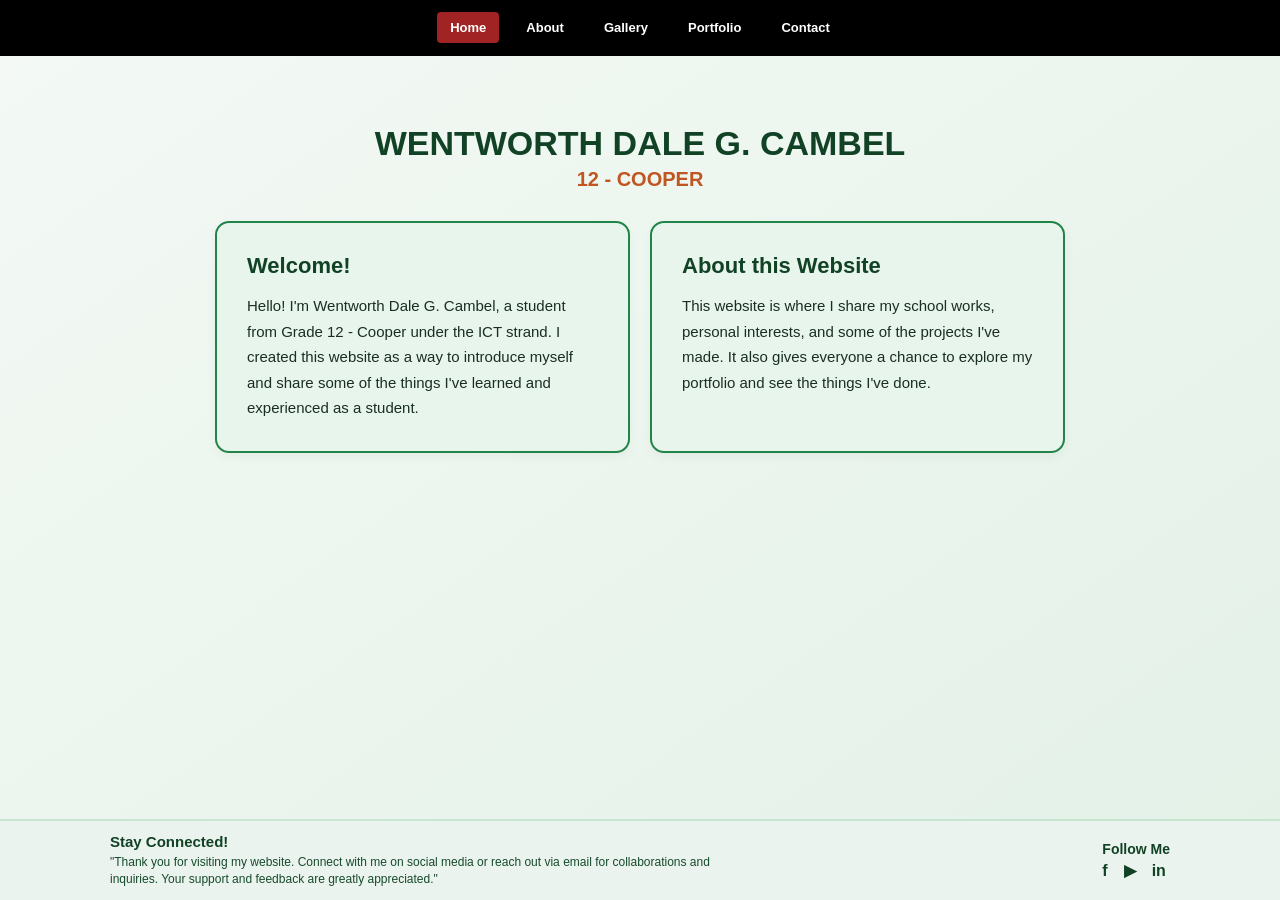
==== index.html @ 31f9ced3 "Update fmt.Println message from 'Hello' to 'Goodbye'" ====
<!DOCTYPE html>
<html lang="en">
<head>
    <meta charset="UTF-8">
    <meta name="viewport" content="width=device-width, initial-scale=1.0">
    <title>Wentworth Dale G. Cambel - Portfolio</title>

    <style>
* {
            box-sizing: border-box;
        }

        body {
            margin: 0;
            font-family: Arial, Helvetica, sans-serif;
            background: linear-gradient(to bottom right, #f4f9f5, #e3f1e7);
            min-height: 100vh;
            color: #000000;
            display: flex;
            flex-direction: column;
        }

        .navbar {
            min-height: 56px;
            background-color: #000000;
            border-top: 5px solid #000000;
            border-bottom: 6px solid #000000;
            display: flex;
            justify-content: center;
            align-items: center;
            flex-shrink: 0;
        }

        .navbar ul {
            display: flex;
            justify-content: center;
            align-items: center;
            flex-wrap: wrap;
            gap: 14px;
            list-style: none;
            padding: 0;
            margin: 0;
        }

        .navbar a {
            display: block;
            color: white;
            text-decoration: none;
            font-size: 13px;
            font-weight: bold;
            padding: 8px 13px;
            border-radius: 4px;
        }

        .navbar a:hover,
        .navbar a.active {
            background-color: #a12323;
        }

        main {
            flex: 1;
            position: relative;
        }

        .page {
            display: none;
            padding: 40px 20px 60px 20px;
            text-align: center;
        }

        .page.active {
            display: block;
        }

        .container {
            width: 100%;
            max-width: 900px;
            margin: auto;
        }

        h1 {
            color: #114225;
            font-size: 34px;
            margin-bottom: 5px;
        }

        .subtitle {
            color: #c05621;
            font-size: 20px;
            font-weight: bold;
            margin-bottom: 25px;
        }

        /* TWO INDIVIDUAL BOXES GRID STYLES */
        .welcome-grid {
            display: grid;
            grid-template-columns: 1fr 1fr;
            gap: 20px;
            max-width: 850px;
            margin: 30px auto 0 auto;
            text-align: left;
        }

        .welcome-box-card {
            background-color: #e8f5ec;
            border: 2px solid #218448;
            border-radius: 14px;
            padding: 30px;
            box-shadow: 0 4px 12px rgba(0, 0, 0, 0.04);
            display: flex;
            flex-direction: column;
        }

        .welcome-box-card h2 {
            color: #114225;
            font-size: 22px;
            margin-top: 0;
            margin-bottom: 14px;
        }

        .welcome-box-card p {
            color: #1a2e22;
            font-size: 15px;
            line-height: 1.7;
            margin: 0;
        }

        /* ABOUT PAGE SIDE-BY-SIDE LAYOUT */
        .about-layout {
            display: grid;
            grid-template-columns: 1.2fr 1fr;
            gap: 30px;
            align-items: start;
            max-width: 1000px;
            margin: 0 auto;
            text-align: left;
        }

        .about-wrapper {
            display: flex;
            flex-direction: column;
        }

        .about-box-container {
            background: #ffffff;
            border: 1px solid #dcdcdc;
            border-radius: 10px;
            margin-bottom: 15px;
            overflow: hidden;
            box-shadow: 0 2px 8px rgba(0,0,0,0.04);
        }

        .about-header {
            background: #ffffff;
            color: #111111;
            padding: 16px 20px;
            font-weight: bold;
            font-size: 16px;
            cursor: pointer;
            user-select: none;
            display: flex;
            align-items: center;
            gap: 10px;
            transition: background 0.2s;
        }

        .about-header:hover {
            background: #f7f7f7;
        }

        .about-body {
            padding: 20px;
            color: #333333;
            display: none;
            border-top: 1px solid #eee;
            background: #ffffff;
        }

        .about-body.open {
            display: block;
        }

        .about-body p, .about-body li {
            margin: 0;
            line-height: 1.6;
            font-size: 15px;
            color: #333333;
        }

        /* PROFILE CARD ON THE RIGHT */
        .profile-card {
            background: #ffffff;
            border: 1px solid #e0e0e0;
            border-radius: 16px;
            padding: 25px;
            text-align: center;
            box-shadow: 0 4px 15px rgba(0,0,0,0.05);
        }

        .profile-img {
            width: 100%;
            max-height: 320px;
            object-fit: cover;
            border-radius: 12px;
            margin-bottom: 15px;
        }

        .profile-card h3 {
            font-size: 20px;
            color: #111111;
            margin: 0 0 15px 0;
        }

        .profile-info {
            text-align: left;
            font-size: 14px;
            color: #444;
            border-top: 1px solid #eee;
            padding-top: 15px;
            line-height: 1.5;
        }

        .profile-info p {
            margin: 0 0 8px 0;
        }

        .profile-info span {
            font-weight: bold;
            color: #111;
        }

        /* GALLERY SLIDESHOW STYLES */
        .gallery-slider-container {
            max-width: 650px;
            margin: 25px auto 0 auto;
            background: #222222;
            border-radius: 12px;
            padding: 20px;
            box-shadow: 0 4px 15px rgba(0,0,0,0.2);
            text-align: center;
        }

        .gallery-image-box {
            width: 100%;
            height: 400px;
            display: flex;
            justify-content: center;
            align-items: center;
            overflow: hidden;
            border-radius: 8px;
            background: #111;
            margin-bottom: 15px;
        }

        .gallery-image-box img {
            max-width: 100%;
            max-height: 100%;
            object-fit: contain;
        }

        .gallery-controls {
            display: flex;
            justify-content: center;
            align-items: center;
            gap: 20px;
        }

        .gallery-btn {
            background-color: #b8b8b8;
            color: white;
            border: none;
            padding: 8px 18px;
            border-radius: 6px;
            font-weight: bold;
            cursor: pointer;
            font-size: 14px;
            transition: background 0.2s;
        }

        .gallery-btn:hover {
            background-color: #000000;
        }

        #gallery-counter {
            color: white;
            font-weight: bold;
            font-size: 16px;
        }

        .portfolio-grid {
            display: grid;
            grid-template-columns: repeat(4, minmax(0, 1fr));
            gap: 16px;
            margin-top: 25px;
        }

        .portfolio-button {
            min-height: 62px;
            display: flex;
            justify-content: center;
            align-items: center;
            text-align: center;
            padding: 12px 8px;
            background-color: #e3f2e8;
            border: 3px double #218448;
            border-radius: 9px;
            color: #114225;
            font-size: 14px;
            font-weight: bold;
            text-decoration: none;
            transition: 0.2s;
        }

        .portfolio-button:hover {
            background-color: #c7e5d1;
            transform: translateY(-2px);
        }

        /* SITE FOOTER */
        .site-footer {
            background-color: #eaf3ed;
            border-top: 2px solid #c7e5d1;
            flex-shrink: 0;
            margin-top: auto;
        }

        .footer-content {
            max-width: 1100px;
            margin: 0 auto;
            padding: 12px 20px;
            display: flex;
            justify-content: space-between;
            align-items: center;
            flex-wrap: wrap;
            gap: 15px;
        }

        .footer-left {
            max-width: 650px;
            text-align: left;
        }

        .footer-left h3 {
            color: #114225;
            font-size: 15px;
            margin: 0 0 4px 0;
        }

        .footer-left p {
            color: #174b2d;
            font-size: 12px;
            margin: 0;
            line-height: 1.4;
        }

        .footer-right {
            text-align: right;
        }

        .footer-right h4 {
            color: #114225;
            font-size: 14px;
            margin: 0 0 4px 0;
        }

        .social-icons {
            display: flex;
            gap: 16px;
            align-items: center;
        }

        .social-icons a {
            color: #114225;
            text-decoration: none;
            font-weight: bold;
            font-size: 16px;
            transition: color 0.2s, transform 0.2s;
        }

        .social-icons a:hover {
            color: #218448;
            transform: translateY(-2px);
        }

        @media (max-width: 760px) {
            .welcome-grid, .about-layout {
                grid-template-columns: 1fr;
            }

            .portfolio-grid {
                grid-template-columns: repeat(2, 1fr);
            }

            .navbar ul {
                gap: 2px;
            }

            .navbar a {
                padding: 8px;
                font-size: 12px;
            }

            .footer-content {
                flex-direction: column;
                align-items: flex-start;
            }

            .footer-right {
                text-align: left;
            }
        }

        @media (max-width: 420px) {
            .portfolio-grid {
                grid-template-columns: 1fr;
            }
        }
    </style>
</head>

<body>

    <nav class="navbar">
        <ul>
            <li><a href="#" class="active" onclick="showPage('home', this); return false;">Home</a></li>
            <li><a href="#" onclick="showPage('about', this); return false;">About</a></li>
            <li><a href="#" onclick="showPage('gallery', this); return false;">Gallery</a></li>
            <li><a href="#" onclick="showPage('portfolio', this); return false;">Portfolio</a></li>
            <li><a href="#" onclick="showPage('contact', this); return false;">Contact</a></li>
        </ul>
    </nav>

    <main>
        <!-- HOME -->
        <section id="home" class="page active">
            <div class="container">
                <h1>WENTWORTH DALE G. CAMBEL</h1>
                <div class="subtitle">12 - COOPER</div>

                <div class="welcome-grid">
                    <!-- Box 1 -->
                    <div class="welcome-box-card">
                        <h2>Welcome!</h2>
                        <p>
                            Hello! I'm Wentworth Dale G. Cambel, a student from Grade 12 - Cooper under the ICT strand. I created this website as a way to introduce myself and share some of the things I've learned and experienced as a student.
                        </p>
                    </div>

                    <!-- Box 2 -->
                    <div class="welcome-box-card">
                        <h2>About this Website</h2>
                        <p>
                            This website is where I share my school works, personal interests, and some of the projects I've made. It also gives everyone a chance to explore my portfolio and see the things I've done.
                        </p>
                    </div>
                </div>
            </div>
        </section>

        <!-- ABOUT -->
        <section id="about" class="page">
            <div class="container">
                <div class="about-layout">
                    <!-- Left Side: Accordion Boxes -->
                    <div class="about-wrapper">
                        <!-- Box 1: About Me -->
                        <div class="about-box-container">
                            <div class="about-header" onclick="toggleBox(this)">
                                <span class="arrow">▾</span> About Me
                            </div>
                            <div class="about-body open">
                                <p>Hello! I'm Wentworth Dale G. Cambel, a Grade 12 ICT student from 12 - Cooper at Gov. Juanito Reyes Remulla Senior High School. I like learning new things, specially about technology and computers.<br><br>
                                In my free time, I enjoy playing online games, watching movies, and doing things that makes me happy. I also want to improve my skills and learn more things.</p>
                            </div>
                        </div>

                        <!-- Box 2: Favorite Hobbies -->
                        <div class="about-box-container">
                            <div class="about-header" onclick="toggleBox(this)">
                                <span class="arrow">▸</span> Favorite Hobbies
                            </div>
                            <div class="about-body">
                                <ul style="margin: 0; padding-left: 20px; line-height: 1.8;">
                                    <li>Sleeping</li>
                                    <li>Reading manga</li>
                                    <li>Gaming</li>
                                    <li>Watching Netflix</li>
                                    <li>Listening to music</li>
                                    <li>Hanging out with friends</li>
                                </ul>
                            </div>
                        </div>

                        <!-- Box 3: Favorite Games -->
                        <div class="about-box-container">
                            <div class="about-header" onclick="toggleBox(this)">
                                <span class="arrow">▸</span> Favorite Games
                            </div>
                            <div class="about-body">
                                <ul style="margin: 0; padding-left: 20px; line-height: 1.8;">
                                    <li>Roblox</li>
                                    <li>Valorant</li>
                                    <li>Rules of Survival Reborn</li>
                                    <li>GTA V</li>
                                    <li>Five Nights at Freddy's</li>
                                </ul>
                            </div>
                        </div>
                    </div>

                    <!-- Right Side: Profile Card with Picture -->
                    <div class="profile-card">
                        <img src="5a902b25-4dc4-41ee-8251-9d0593209325.jpg" alt="Wentworth Dale G. Cambel" class="profile-img">
                        <h3>Hello! I'm Wentworth.</h3>
                        <div class="profile-info">
                            <p><span>School:</span> Gov. Juanito Reyes Remulla Senior High School</p>
                            <p><span>Strand:</span> TVL - ICT (Section Cooper)</p>
                        </div>
                    </div>
                </div>
            </div>
        </section>

        <!-- GALLERY -->
        <section id="gallery" class="page">
            <div class="container">
                <h1>My Gallery</h1>
                <p>Welcome to my photo gallery</p>

                <div class="gallery-slider-container">
                    <div class="gallery-image-box">
                        <img id="gallery-img" src="246e6634-689c-4639-8c25-1fad8728c51e.jpg" alt="Gallery Image">
                    </div>
                    <div class="gallery-controls">
                        <button class="gallery-btn" onclick="prevImage()">Previous</button>
                        <span id="gallery-counter">1 / 5</span>
                        <button class="gallery-btn" onclick="nextImage()">Next</button>
                    </div>
                </div>
            </div>
        </section>

        <!-- PORTFOLIO -->
        <section id="portfolio" class="page">
            <div class="container">
                <h1>My Portfolio</h1>

                <div class="portfolio-grid">
                    <a href="SampleCalculator.html" class="portfolio-button">Sample Calculator</a>
                    <a href="DiscountCalculator.html" class="portfolio-button">Discount Calculator</a>
                    <a href="FormElements.html" class="portfolio-button">Form Elements</a>
                    <a href="ClassSchedule.html" class="portfolio-button">Class Schedule</a>
                    <a href="ClassScheduleStyle.html" class="portfolio-button">Class Schedule Style</a>
                    <a href="console.html" class="portfolio-button">Console Example</a>
                    <a href="MyPhotoGallery.html" class="portfolio-button">My Photo Gallery</a>
                    <a href="Login.html" class="portfolio-button">Login Logic</a>
                    <a href="Logic.html" class="portfolio-button">Login</a>
                    <a href="SaveGrades.html" class="portfolio-button">Grades</a>
                    <a href="Canvas.html" class="portfolio-button">Canvas Tree</a>
                    <a href="NETDeveloperProfile.html" class="portfolio-button">NETDeveloperProfile</a>
                    <a href="DragAndDrop.html" class="portfolio-button">DragAndDrop</a>
                    <a href="KingVonGame.html" class="portfolio-button">Drag&Drop Test</a>
                    <a href="KingVonBio.html" class="portfolio-button">Tab</a>
                    <a href="KingVonEffects.html" class="portfolio-button">4 jquery</a>
                    <a href="GridPage.html" class="portfolio-button">Grid</a>
                    <a href="SvgGraphics.html" class="portfolio-button">Shape</a>
                </div>
            </div>
        </section>

        <!-- CONTACT -->
        <section id="contact" class="page">
            <div class="container">
                <h1>Contacts</h1>
                <p>Get in touch with me through my channels and social media.</p>
            </div>
        </section>
    </main>

    <!-- FOOTER -->
    <footer class="site-footer">
        <div class="footer-content">
            <div class="footer-left">
                <h3>Stay Connected!</h3>
                <p>"Thank you for visiting my website. Connect with me on social media or reach out via email for collaborations and inquiries. Your support and feedback are greatly appreciated."</p>
            </div>
            <div class="footer-right">
                <h4>Follow Me</h4>
                <div class="social-icons">
                    <a href="#" target="_blank" title="Facebook">f</a>
                    <a href="#" target="_blank" title="Media">▶</a>
                    <a href="#" target="_blank" title="LinkedIn">in</a>
                </div>
            </div>
        </div>
    </footer>

    <script>
        function showPage(pageId, element) {
            const pages = document.querySelectorAll('.page');
            pages.forEach(page => page.classList.remove('active'));

            const targetPage = document.getElementById(pageId);
            if (targetPage) {
                targetPage.classList.add('active');
            }

            const navLinks = document.querySelectorAll('.navbar a');
            navLinks.forEach(link => link.classList.remove('active'));
            
            if (element) {
                element.classList.add('active');
            }

            window.scrollTo(0, 0);
        }

        function toggleBox(headerElement) {
            const body = headerElement.nextElementSibling;
            const arrow = headerElement.querySelector('.arrow');
            const isOpen = body.classList.contains('open');

            if (isOpen) {
                body.classList.remove('open');
                arrow.textContent = '▸';
            } else {
                body.classList.add('open');
                arrow.textContent = '▾';
            }
        }

        // GALLERY SLIDESHOW SCRIPT (5 IMAGES)
        const galleryImages = [
            "246e6634-689c-4639-8c25-1fad8728c51e.jpg", // Image 1
            "df95b44e-a974-429c-b445-434b098ed33e.jpg", // Image 2
            "4da98704-7d71-498f-8f2c-3c7dd0dac0cd.jpg", // Image 3
            "1a321372-885d-42f6-a3aa-159d88a472e5.jpg", // Image 4
            "9b79736e-eb4c-4440-b5d8-7a6cf8a598b7.jpg"  // Image 5
        ];

        let currentIndex = 0;

        function updateGallery() {
            const imgElement = document.getElementById('gallery-img');
            const counterElement = document.getElementById('gallery-counter');
            
            imgElement.src = galleryImages[currentIndex];
            counterElement.textContent = (currentIndex + 1) + " / " + galleryImages.length;
        }

        function nextImage() {
            currentIndex = (currentIndex + 1) % galleryImages.length;
            updateGallery();
        }

        function prevImage() {
            currentIndex = (currentIndex - 1 + galleryImages.length) % galleryImages.length;
            updateGallery();
        }
    </script>
</body>
</html>
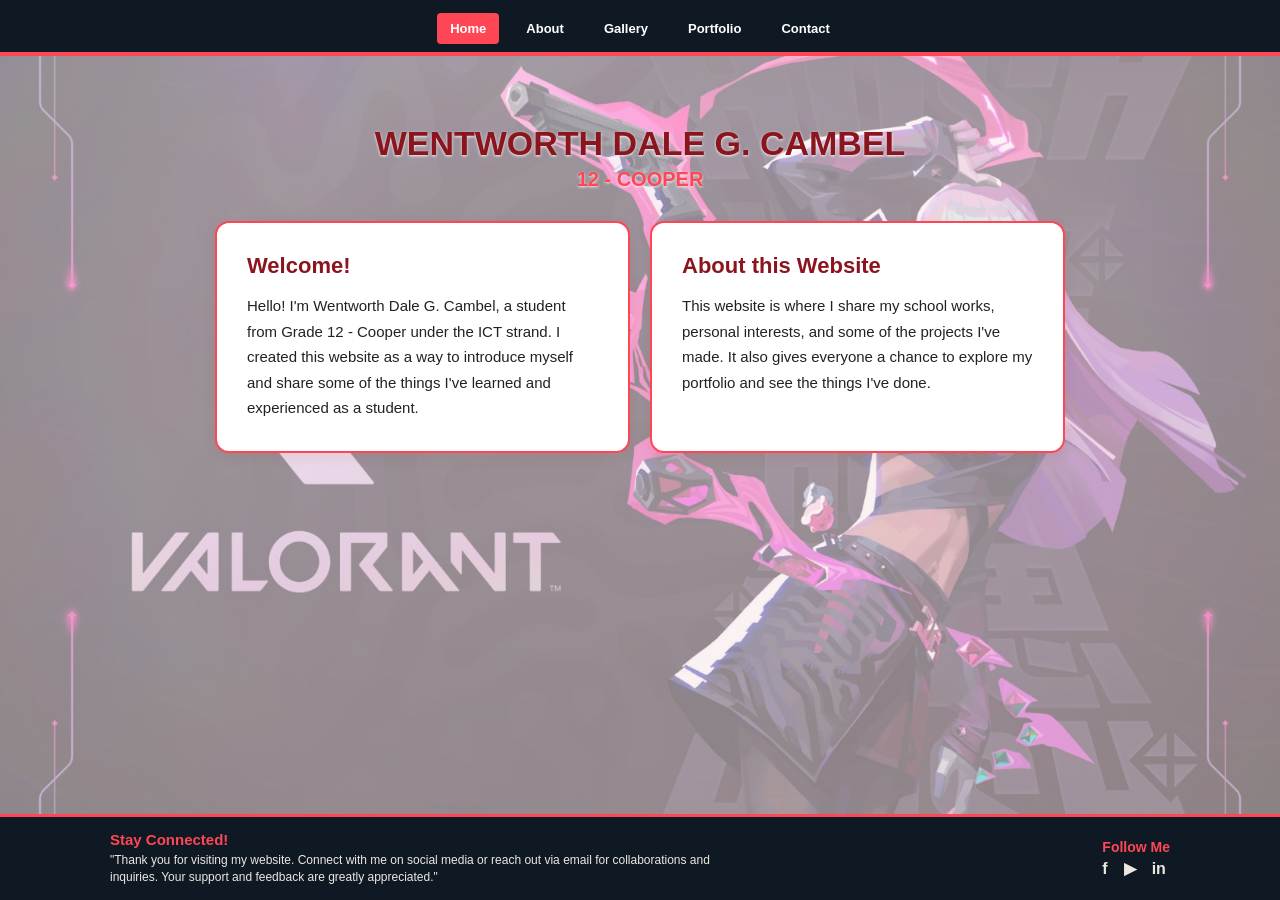
==== commit 9d3be2bb: "Update print statement from 'Hello' to 'Goodbye'" ====
--- a/index.html
+++ b/index.html
@@ -6,29 +6,45 @@
     <title>Wentworth Dale G. Cambel - Portfolio</title>
 
     <style>
-* {
+        * {
             box-sizing: border-box;
         }
 
         body {
             margin: 0;
             font-family: Arial, Helvetica, sans-serif;
-            background: linear-gradient(to bottom right, #f4f9f5, #e3f1e7);
+            background: linear-gradient(to bottom right, #fdf4f5, #f5e1e3);
             min-height: 100vh;
             color: #000000;
             display: flex;
             flex-direction: column;
+            position: relative;
+        }
+
+        /* VALORANT AGENT BACKGROUND IMAGE STYLING */
+        .bg-agent-img {
+            position: fixed;
+            top: 0;
+            left: 0;
+            width: 100vw;
+            height: 100vh;
+            object-fit: cover;
+            z-index: 0;
+            opacity: 0.45; /* Adjust this to make it more or less visible behind your cards */
+            pointer-events: none;
         }
 
         .navbar {
             min-height: 56px;
-            background-color: #000000;
-            border-top: 5px solid #000000;
-            border-bottom: 6px solid #000000;
+            background-color: #0f1923;
+            border-top: 5px solid #0f1923;
+            border-bottom: 4px solid #ff4655;
             display: flex;
             justify-content: center;
             align-items: center;
             flex-shrink: 0;
+            position: relative;
+            z-index: 2;
         }
 
         .navbar ul {
@@ -50,16 +66,18 @@
             font-weight: bold;
             padding: 8px 13px;
             border-radius: 4px;
+            transition: background 0.2s;
         }
 
         .navbar a:hover,
         .navbar a.active {
-            background-color: #a12323;
+            background-color: #ff4655;
         }
 
         main {
             flex: 1;
             position: relative;
+            z-index: 1;
         }
 
         .page {
@@ -79,19 +97,21 @@
         }
 
         h1 {
-            color: #114225;
+            color: #8b151e;
             font-size: 34px;
             margin-bottom: 5px;
+            text-shadow: 0 1px 3px rgba(255, 255, 255, 0.9);
         }
 
         .subtitle {
-            color: #c05621;
+            color: #ff4655;
             font-size: 20px;
             font-weight: bold;
             margin-bottom: 25px;
-        }
-
-        /* TWO INDIVIDUAL BOXES GRID STYLES */
+            text-shadow: 0 1px 3px rgba(255, 255, 255, 0.9);
+        }
+
+        /* TWO INDIVIDUAL BOXES GRID STYLES (Solid background so graphic stays behind text) */
         .welcome-grid {
             display: grid;
             grid-template-columns: 1fr 1fr;
@@ -102,24 +122,25 @@
         }
 
         .welcome-box-card {
-            background-color: #e8f5ec;
-            border: 2px solid #218448;
+            background-color: #ffffff;
+            border: 2px solid #ff4655;
             border-radius: 14px;
             padding: 30px;
-            box-shadow: 0 4px 12px rgba(0, 0, 0, 0.04);
+            box-shadow: 0 4px 14px rgba(139, 21, 30, 0.08);
             display: flex;
             flex-direction: column;
+            position: relative;
         }
 
         .welcome-box-card h2 {
-            color: #114225;
+            color: #8b151e;
             font-size: 22px;
             margin-top: 0;
             margin-bottom: 14px;
         }
 
         .welcome-box-card p {
-            color: #1a2e22;
+            color: #222222;
             font-size: 15px;
             line-height: 1.7;
             margin: 0;
@@ -143,16 +164,16 @@
 
         .about-box-container {
             background: #ffffff;
-            border: 1px solid #dcdcdc;
+            border: 1px solid #f0c2c6;
             border-radius: 10px;
             margin-bottom: 15px;
             overflow: hidden;
-            box-shadow: 0 2px 8px rgba(0,0,0,0.04);
+            box-shadow: 0 2px 8px rgba(0,0,0,0.05);
         }
 
         .about-header {
             background: #ffffff;
-            color: #111111;
+            color: #8b151e;
             padding: 16px 20px;
             font-weight: bold;
             font-size: 16px;
@@ -165,14 +186,14 @@
         }
 
         .about-header:hover {
-            background: #f7f7f7;
+            background: #fff5f6;
         }
 
         .about-body {
             padding: 20px;
             color: #333333;
             display: none;
-            border-top: 1px solid #eee;
+            border-top: 1px solid #f5d6d9;
             background: #ffffff;
         }
 
@@ -190,11 +211,11 @@
         /* PROFILE CARD ON THE RIGHT */
         .profile-card {
             background: #ffffff;
-            border: 1px solid #e0e0e0;
+            border: 2px solid #ff4655;
             border-radius: 16px;
             padding: 25px;
             text-align: center;
-            box-shadow: 0 4px 15px rgba(0,0,0,0.05);
+            box-shadow: 0 4px 15px rgba(0,0,0,0.06);
         }
 
         .profile-img {
@@ -207,7 +228,7 @@
 
         .profile-card h3 {
             font-size: 20px;
-            color: #111111;
+            color: #8b151e;
             margin: 0 0 15px 0;
         }
 
@@ -215,7 +236,7 @@
             text-align: left;
             font-size: 14px;
             color: #444;
-            border-top: 1px solid #eee;
+            border-top: 1px solid #f5d6d9;
             padding-top: 15px;
             line-height: 1.5;
         }
@@ -233,7 +254,8 @@
         .gallery-slider-container {
             max-width: 650px;
             margin: 25px auto 0 auto;
-            background: #222222;
+            background: #0f1923;
+            border: 2px solid #ff4655;
             border-radius: 12px;
             padding: 20px;
             box-shadow: 0 4px 15px rgba(0,0,0,0.2);
@@ -266,7 +288,7 @@
         }
 
         .gallery-btn {
-            background-color: #b8b8b8;
+            background-color: #ff4655;
             color: white;
             border: none;
             padding: 8px 18px;
@@ -278,7 +300,7 @@
         }
 
         .gallery-btn:hover {
-            background-color: #000000;
+            background-color: #a12323;
         }
 
         #gallery-counter {
@@ -301,10 +323,10 @@
             align-items: center;
             text-align: center;
             padding: 12px 8px;
-            background-color: #e3f2e8;
-            border: 3px double #218448;
+            background-color: #ffffff;
+            border: 3px double #ff4655;
             border-radius: 9px;
-            color: #114225;
+            color: #8b151e;
             font-size: 14px;
             font-weight: bold;
             text-decoration: none;
@@ -312,22 +334,67 @@
         }
 
         .portfolio-button:hover {
-            background-color: #c7e5d1;
+            background-color: #ff4655;
+            color: #ffffff;
             transform: translateY(-2px);
+        }
+
+        /* CONTACT PAGE STYLES */
+        .contact-cards-container {
+            max-width: 800px;
+            margin: 30px auto 0 auto;
+            display: flex;
+            flex-direction: column;
+            gap: 15px;
+            text-align: left;
+        }
+
+        .contact-card {
+            background: #ffffff;
+            border: 1px solid #f0c2c6;
+            border-left: 4px solid #ff4655;
+            border-radius: 10px;
+            padding: 20px 25px;
+            box-shadow: 0 2px 8px rgba(0, 0, 0, 0.04);
+        }
+
+        .contact-label {
+            font-size: 11px;
+            font-weight: bold;
+            color: #ff4655;
+            letter-spacing: 0.5px;
+            margin-bottom: 6px;
+            text-transform: uppercase;
+        }
+
+        .contact-value {
+            font-size: 16px;
+            color: #111111;
+        }
+
+        .contact-value a {
+            color: #a12323;
+            text-decoration: none;
+        }
+
+        .contact-value a:hover {
+            text-decoration: underline;
         }
 
         /* SITE FOOTER */
         .site-footer {
-            background-color: #eaf3ed;
-            border-top: 2px solid #c7e5d1;
+            background-color: #0f1923;
+            border-top: 3px solid #ff4655;
             flex-shrink: 0;
             margin-top: auto;
+            position: relative;
+            z-index: 2;
         }
 
         .footer-content {
             max-width: 1100px;
             margin: 0 auto;
-            padding: 12px 20px;
+            padding: 14px 20px;
             display: flex;
             justify-content: space-between;
             align-items: center;
@@ -341,13 +408,13 @@
         }
 
         .footer-left h3 {
-            color: #114225;
+            color: #ff4655;
             font-size: 15px;
             margin: 0 0 4px 0;
         }
 
         .footer-left p {
-            color: #174b2d;
+            color: #ece8e1;
             font-size: 12px;
             margin: 0;
             line-height: 1.4;
@@ -358,7 +425,7 @@
         }
 
         .footer-right h4 {
-            color: #114225;
+            color: #ff4655;
             font-size: 14px;
             margin: 0 0 4px 0;
         }
@@ -370,7 +437,7 @@
         }
 
         .social-icons a {
-            color: #114225;
+            color: #ece8e1;
             text-decoration: none;
             font-weight: bold;
             font-size: 16px;
@@ -378,7 +445,7 @@
         }
 
         .social-icons a:hover {
-            color: #218448;
+            color: #ff4655;
             transform: translateY(-2px);
         }
 
@@ -419,6 +486,9 @@
 </head>
 
 <body>
+
+    <!-- Valorant Background Image -->
+    <img src="d01eec16-aa63-4806-bd8e-70c4dffb21b2.jpeg" class="bg-agent-img" alt="">
 
     <nav class="navbar">
         <ul>
@@ -506,11 +576,26 @@
                                 </ul>
                             </div>
                         </div>
-                    </div>
-
+                        <!-- Box 4: Favorite Movies -->
+                        <div class="about-box-container">
+                            <div class="about-header" onclick="toggleBox(this)">
+                                <span class="arrow">▸</span> Favorite Movies
+                            </div>
+                            <div class="about-body">
+                                <ul style="margin: 0; padding-left: 20px; line-height: 1.8;">
+                                    <li>Avengers: Endgame</li>
+                                    <li>Inception</li>
+                                    <li>The Dark Knight</li>
+                                    <li>Interstellar</li>
+                                    <li>Parasite</li>
+                                </ul>
+                            </div>
+                        </div>
+
+                    </div>
                     <!-- Right Side: Profile Card with Picture -->
                     <div class="profile-card">
-                        <img src="5a902b25-4dc4-41ee-8251-9d0593209325.jpg" alt="Wentworth Dale G. Cambel" class="profile-img">
+                        <img src="3cc9110c-2fba-40bf-b199-5dbd595d82a5.jpg" alt="Wentworth Dale G. Cambel" class="profile-img">
                         <h3>Hello! I'm Wentworth.</h3>
                         <div class="profile-info">
                             <p><span>School:</span> Gov. Juanito Reyes Remulla Senior High School</p>
@@ -564,6 +649,7 @@
                     <a href="KingVonEffects.html" class="portfolio-button">4 jquery</a>
                     <a href="GridPage.html" class="portfolio-button">Grid</a>
                     <a href="SvgGraphics.html" class="portfolio-button">Shape</a>
+                    <a href="flex.html" class="portfolio-button">Flex</a>
                 </div>
             </div>
         </section>
@@ -571,8 +657,29 @@
         <!-- CONTACT -->
         <section id="contact" class="page">
             <div class="container">
-                <h1>Contacts</h1>
-                <p>Get in touch with me through my channels and social media.</p>
+                <h1>Feel free to reach me out</h1>
+                
+                <div class="contact-cards-container">
+                    <div class="contact-card">
+                        <div class="contact-label">FACEBOOK</div>
+                        <div class="contact-value">Wentworth Dale Cambel</div>
+                    </div>
+
+                    <div class="contact-card">
+                        <div class="contact-label">Tiktok</div>
+                        <div class="contact-value">masondego123</div>
+                    </div>
+
+                    <div class="contact-card">
+                        <div class="contact-label">PHONE NUMBER</div>
+                        <div class="contact-value">0912 345 6789</div>
+                    </div>
+
+                    <div class="contact-card">
+                        <div class="contact-label">ADDRESS</div>
+                        <div class="contact-value">Alapan 1-A Regal Homes</div>
+                    </div>
+                </div>
             </div>
         </section>
     </main>
